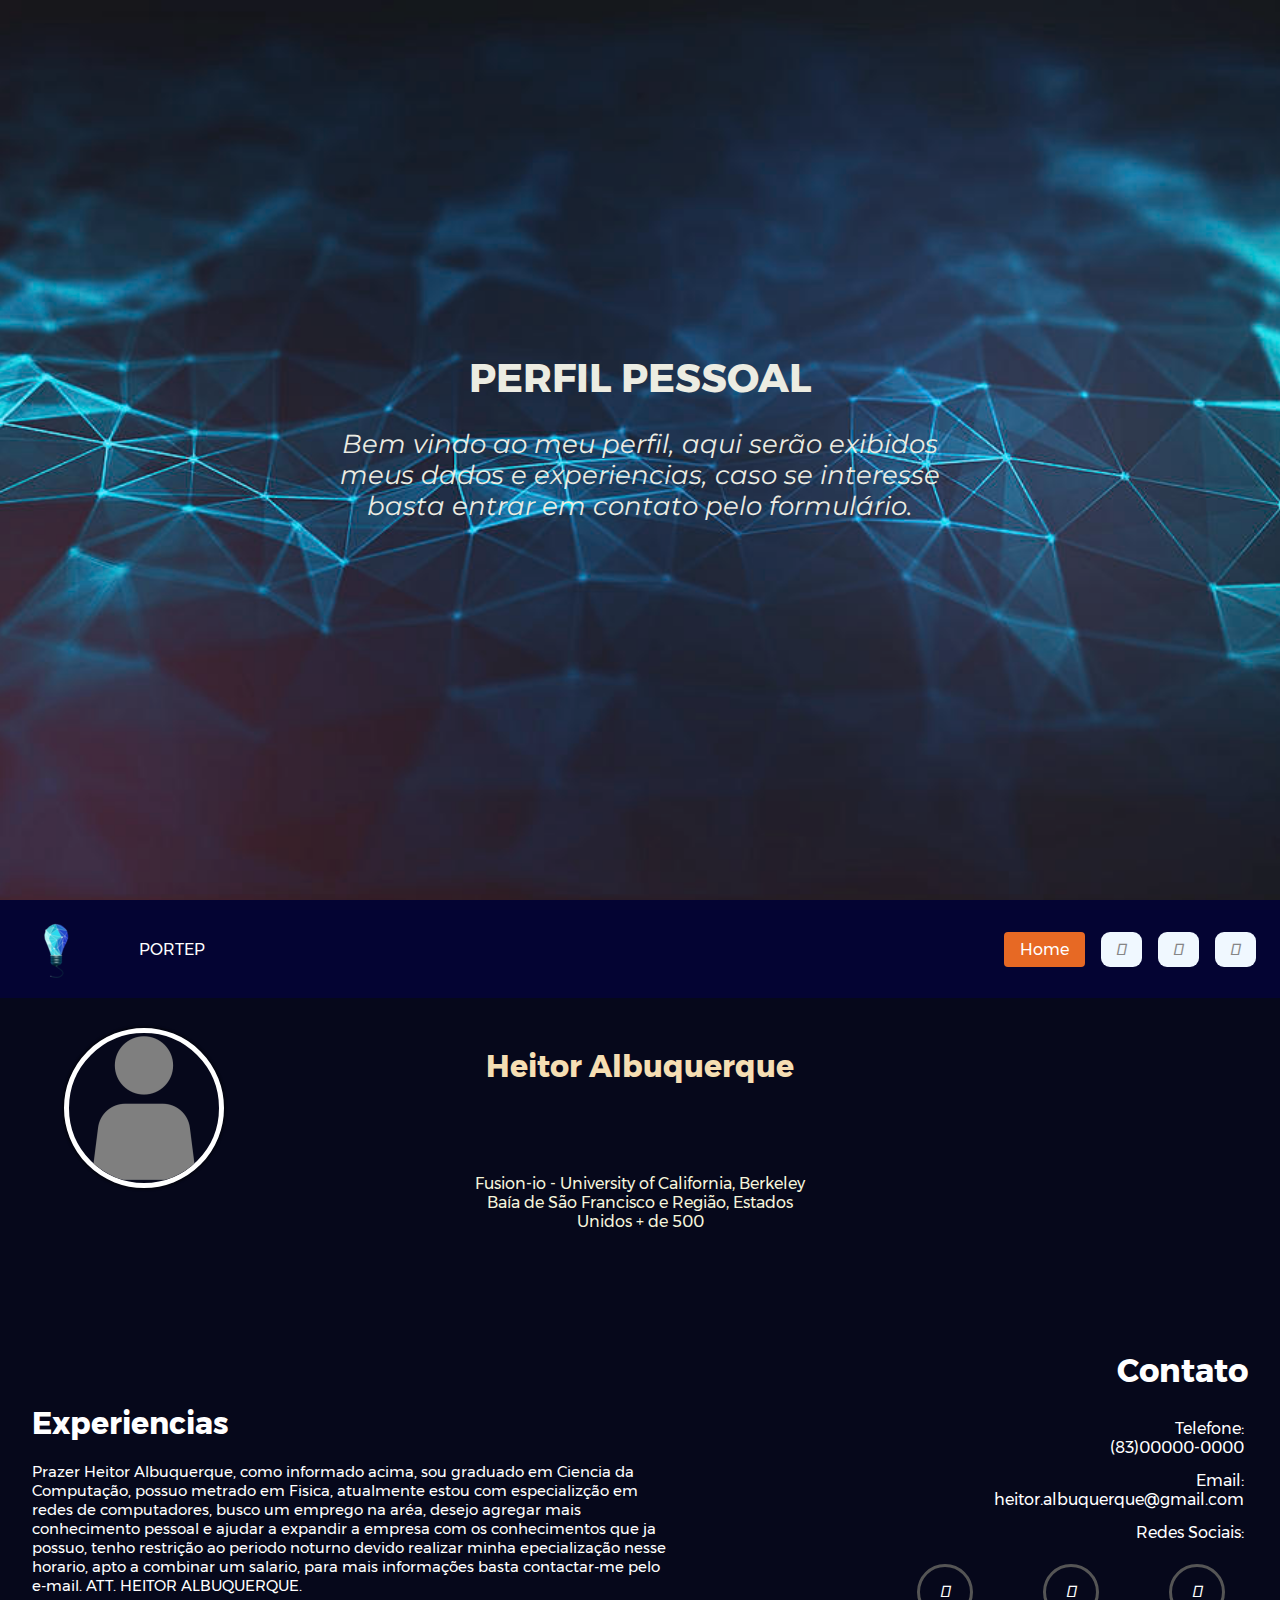
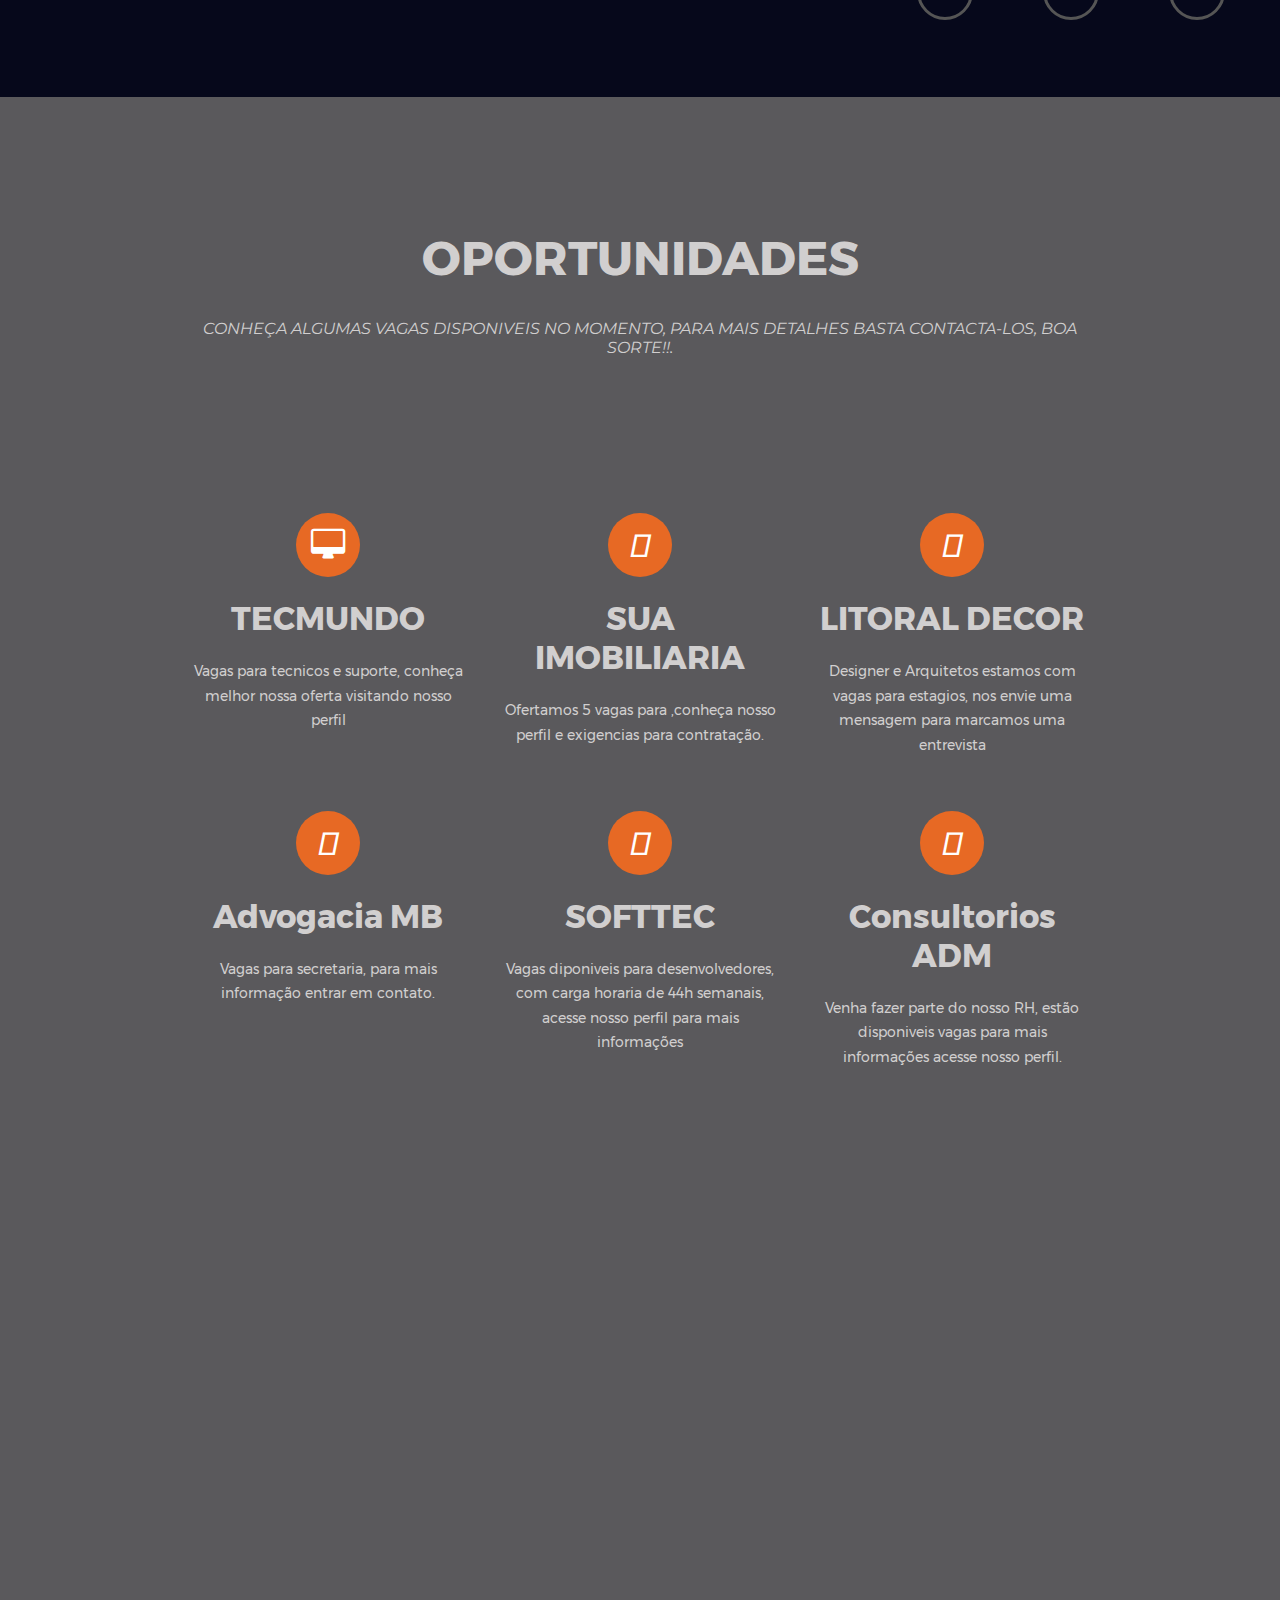
==== pages/site/index.html @ a908af40 "Add files via upload" ====
<!DOCTYPE html>
<html lang="en">
<head>
  <meta charset="UTF-8">
  <title>Document</title>
  <link href="https://fonts.googleapis.com/css?family=Montserrat" rel="stylesheet">
  <link rel="stylesheet" href="https://maxcdn.bootstrapcdn.com/font-awesome/4.7.0/css/font-awesome.min.css">
  <link rel="stylesheet" href="css/main.css">
  <link rel="stylesheet" href="https://use.fontawesome.com/releases/v5.0.10/css/all.css" integrity="sha384-+d0P83n9kaQMCwj8F4RJB66tzIwOKmrdb46+porD/OvrJ+37WqIM7UoBtwHO6Nlg" crossorigin="anonymous">

</head>
<body>
  <header>
    <div class="intro-text">
      <h1>Perfil pessoal</h1>
      <p>Bem vindo ao meu perfil, aqui serão exibidos meus dados e experiencias, caso se interesse basta entrar em contato pelo formulário.</p>
    </div>
  </header>
  <div class="container">
      <a href="#">
        <img src="img/logo_portep4.png"  alt="Logo portep" class="logo">
      </a>
      <p>PORTEP</p>
      <nav>
        <ul>
          <li><a href="#" class="active">Home</a></li>
          <li><a href="#"><i class="fas fa-envelope"></i></a></li>
          <li><a href="#"><i class="fas fa-bell"></i></a></li>
          <li><a href="#"><i class="fas fa-edit"></i></a></li>
        </ul>
      </nav>
  </div>
  <div class= "section cover">
    <img src="img/perfil.png" alt="usuario">
    <h1>Heitor Albuquerque</h1>
    <p>Fusion-io - University of California, Berkeley Baía de São Francisco e Região, Estados Unidos + de 500</p>
  </div>   
  <section class="about">
      <div class="content">
        <div id="exp">
            <h1>Experiencias</h1>
            <p>Prazer Heitor Albuquerque, como informado acima, sou graduado em Ciencia da Computação, possuo metrado em Fisica, atualmente estou com especializção em redes de computadores, busco um emprego na aréa, desejo agregar mais conhecimento pessoal e ajudar a expandir a empresa com os conhecimentos que ja possuo, tenho restrição ao periodo noturno devido realizar minha epecialização nesse horario, apto a combinar um salario, para mais informações basta contactar-me pelo e-mail.  
               ATT. HEITOR ALBUQUERQUE.
            </p>
        </div>
        <div id="contato">
            <h1>Contato</h1>
            <dl>
                <div id="tel">
                    <dt>Telefone:</dt>
                    <dd>(83)00000-0000</dd>
                </div>    
                <div id="email">
                    <dt>Email:</dt>
                    <dd>heitor.albuquerque@gmail.com</dd>
                </div>    
                <div id="redes_sociais">
                    <dt>Redes Sociais:</dt>
                    <div id="sociais">   
                        <dd> <a href="#" class="facebook"><i class="fab fa-facebook-f"></i></a></dd>
                        <dd> <a href="#" class="twitter"><i class="fab fa-twitter"></i></a></dd>
                        <dd> <a href="#" class="instagram"><i class="fab fa-instagram"></i></a></dd>
                    </div>    
                </div>
            </dl>
      </div>
    </section>
    <main>
        <section class="service-description">
        <h1>OPORTUNIDADES</h1>
        <p>CONHEÇA ALGUMAS VAGAS DISPONIVEIS NO MOMENTO, PARA MAIS DETALHES BASTA CONTACTA-LOS, BOA SORTE!!.</p>
        </section>
        <section class="service">
        <span class="circle-icon">
            <i class="fa fa-desktop" aria-hidden="true"></i>
        </span>
        <h1> <a href="#">TECMUNDO</a> </h1>
        <p>Vagas para tecnicos e suporte, conheça melhor nossa oferta visitando nosso perfil </p>
        </section>
        <section class="service">
        <span class="circle-icon">
                <i class="far fa-building"></i>
        </span>
        <h1> <a href="#">SUA IMOBILIARIA</a> </h1>
        <p>Ofertamos 5 vagas para ,conheça nosso perfil e exigencias para contratação.  </p>
        </section>
        <section class="service">
        <span class="circle-icon">
            <i class="fas fa-anchor"></i>
        </span>
        <h1> <a href="#">LITORAL DECOR</a> </h1>
        <p> Designer  e Arquitetos estamos com  vagas para estagios, nos envie uma mensagem para marcamos uma entrevista</p>
        </section>
        <section class="service">
            <span class="circle-icon">
            <i class="fas fa-balance-scale"></i>
            </span>
        <h1> <a href="#">Advogacia MB</a> </h1>
        <p>Vagas para secretaria, para mais informação entrar em contato.</p>
        </section>
        <section class="service">
        <span class="circle-icon">
            <i class="fas fa-laptop"></i>
        </span>
        <h1> <a href="#">SOFTTEC</a> </h1>
        <p>Vagas diponiveis para desenvolvedores, com carga horaria de 44h semanais, acesse nosso perfil para mais informações</p>
        </section>
        <section class="service">
        <span class="circle-icon">
            <i class="fas fa-briefcase"></i>
        </span>
        <h1> <a href="#">Consultorios ADM</a> </h1>
        <p>Venha fazer parte do nosso RH, estão disponiveis vagas para mais informações acesse nosso perfil.</p>
        </section>
    </main>
  <div class="form">
    <iframe 
    src="https://docs.google.com/forms/d/e/1FAIpQLSdARkzPZ2ng5vwSNuQqrtD2J8OjNyH-5YvxijusdMYMxgni7Q/viewform?embedded=true" 
    width="500"
    height="900"
    frameborder="0"
    marginheight="0"
    marginwidth="0">
      Loading...
    </iframe>
  </div>     
</body>
</html>
---- pages/site/css/main.css ----
@font-face {
    font-family: 'Montserrat';
    font-style: normal;
    font-weight: 400;
    src: local('Montserrat Regular'), local('Montserrat-Regular'), url(../fonts/Montserrat-Regular.ttf) format('truetype');
  }
  
  @font-face {
    font-family: 'Montserrat';
    font-style: normal;
    font-weight: 700;
    src: local('Montserrat Bold'), local('Montserrat-Bold'), url(../fonts/Montserrat-Bold.ttf) format('truetype');
  }
  
  body {
    font-family: Montserrat,"Helvetica Neue",Helvetica,Arial,sans-serif;
    margin: 0px;
  }
  
  /* Header */
  header {
    background-image: url(../img/connects.jpg);
    background-size: cover;
    background-attachment: fixed;
    background-position: center;
    height: 100vh;
    min-height: 400px;
    display: flex;
    justify-content: center;
    align-items: center;
    text-align: center;
    animation: transp 2.5s;
  }
  @keyframes transp{
    from{
      opacity: 0;
    }
    to{
      background-color: #555;
      opacity: 1;
    }
  }
  header .intro-text{
    animation: slide 2s;
  }
  @keyframes slide{
    from{
      transform: translateX(-90px);
    }
  
  }
  header .intro-text p, header .intro-text h1 {
    color: #ecece2;
  }
  
  header .intro-text h1 {
    text-transform: uppercase;
  }
  
  header .intro-text p {
    font-style: italic;
  }
  @media all and (min-width:350px){
    header .intro-text h1{
      font-size: 1.7em;
    }
    header .intro-text p{
      font-size: 1.4em;
      width: 330px;
    }
  }
  @media all and (min-width:560px){
    header .intro-text h1{
      font-size: 2em;
    }
    header .intro-text p{
      font-size: 1.3em;
      width: 400px;
    }
  }
  @media all and (min-width: 980px){
    header .intro-text h1 {
      margin: 0px;
      font-size: 2.5em;
    }
    
    header .intro-text p {
      font-size: 1.6em;
      width: 600px;
    }
  }
  /*Content*/
  
  .container{
    padding: 1rem;
    display: flex;
    justify-content: space-between;
    align-items: center;
    background: #c7c7af;
    position: sticky;
    top: 0px;
    background-color: rgb(4, 4, 51);
  }
  .container nav a.active {
    background-color: #e76924;
    color: #fff;
    border-radius: 4px;
  }
  .container ul {
      list-style-type: none;
      display: flex;
      justify-content: space-between;
  }
  .container nav  a {
    margin: 0 .5rem;
    padding: .5rem 1rem;
    text-decoration: none;
    color: #868686;
    border-radius: 9px;
    background-color: aliceblue;
  }
  .container p{
    text-align: left;
    color: white;
    margin-right: 55rem;
  }
  @media all and (min-width: 350px) {
    .container{
      flex-direction: column;
    }
    .container p{
      margin-right: 0;
    }
  }
  @media all and (min-width: 600px){
    .container{
      flex-direction: row;
    }
    .container p{
      margin-right: 10rem;
    }
  }
  @media all and (min-width:1000px){
    .container p{
      margin-right: 24rem;
    }
  }
  @media all and (min-width:1050px){
    .container p{
      padding-right: 19rem;
    }
  }
  .section {
    background-color:rgb(6, 8, 27);
    padding: 20px;
    text-align: center;
    display: grid;
    grid-gap: 30px;
    grid-template-columns: repeat(3,3fr); 
    padding: 30px 5% 40px;
    grid-auto-rows: 100px; 
  
  }
  .section h1 {
    font-size: 30px;
    color: wheat;
    justify-content: space-between; 
    align-items: initial; 
    height: 100px;
    display: block;
    grid-column-start: 2; 
    
  }
  .section p {
    color: beige;
    display: block;
    text-align: center;
    grid-column-start: 2; 
  
  }
  
  .cover img{
    border-radius: 50%;
    width: 150px;
    border: 5px solid #fff;
    box-shadow: 0px 0px 2px 2px rgba(0, 0 , 0, .4);
    font-size: 50px;
  }
  
  /*About */
  
  .about {
    display: flex;
    color: #fff;
    background-color: rgb(6, 8, 27);
  }
  .about .content {
    box-sizing: border-box;
    width: 50vw;
    padding: 2rem;
    display: flex;
  }
  .about .content #exp p{
    width: 50vw;
  }
  .about .content #contato div{
    padding: 7px 4px;   
  }
  .about .content #contato{
    padding-left: 150px;   
  }
  .about .content #contato #sociais{
    display: flex;  
  }
  .about .content #contato #sociais a{
    color: white;
    text-decoration: none;
    margin: 15px;
    border: 3px solid #555;
    border-radius: 50%;
    width: 50px;
    height: 50px; 
    display: flex;
    justify-content: center;
    align-items: center;
    text-decoration: none;
  }
  @media all and (min-width:350px){
    .about .content {
      padding: 2rem;
      width: 100%;
      flex-direction: column;
      justify-content: center;
    }
    .about .content #exp {
      text-align: center;
      align-self: center;
    }
    .about .content #contato{
      text-align: center;
      align-self: center;
      padding-left: 0;
    }
  }
  @media all and (min-width:650px){
    .about .content{
      flex-direction: row;
    }
    .about .content #exp{
      font-size: 15px;
      width: 48%;
    }
  }
  @media all and (min-width: 960px){
    .about .content{
      justify-content: center;
    }
    .about .content #contato div{
      text-align: right;  
    }
    .about .content #contato h1{
      text-align: right;
    }
    .about .content #exp{
      width: 70%;
      text-align: left;
    }
    .about .content #exp h1{
      text-align: left;
    }
  }
  /* Main */
  
  main {
    color: rgb(209, 207, 207);
    background-color: rgb(90, 89, 92);
    padding: 100px 15%;
    display: grid;
    grid-template-columns: repeat(3, 1fr);
    row-gap: 40px;
    column-gap: 40px;
    text-align: center;
  }
   
  main .service-description {
    grid-column: 1 / 4;
    margin-bottom: 100px;
  }
  
  main .service .circle-icon {
    background-color: #e76924;
    color: #fff;
    width: 4em;
    height: 4em;
    display: flex;
    justify-content: center;
    align-items: center;
    border-radius: 50%;
    margin: auto;
  }
  
  main .service .circle-icon:hover{
    animation: crescer 1.5s
  }
  @keyframes crescer{
    50%{
      transform: scale(1.3);
    }
    100%{
      transform: scale(1.0);
    }
  }
  
  main .service .circle-icon .fa {
    font-size: 2em  ;
  }
  main .service .circle-icon .far { 
    font-size: 2em;
  }
  main .service .circle-icon .fas { 
    font-size: 2em;
  }
  
  main .service-description  h1 {
    font-size: 3em;
  }
  
  main .service-description  p {
    color: rgb(209, 207, 207);
    font-style: italic;
  
  }
  main .service p {
    color: rgb(209, 207, 207);
    font-size: 14px;
    line-height: 1.75;
  } 
  main a{
    color: rgb(209, 207, 207);
    text-decoration: none;
  }
  main a:hover{
    color: rgb(43, 42, 42);
    text-decoration: underline;
  }
 
  /* form */
  
  .form{
    display: flex;
    justify-content: center;
    background-color: rgb(90, 89, 92);
  }
  @media all and (min-width:350px){
    .form iframe{
      width: 480px;
    }
  }
  @media all and (min-width:750px){
    .form iframe{
      width: 500px;
    }
  }
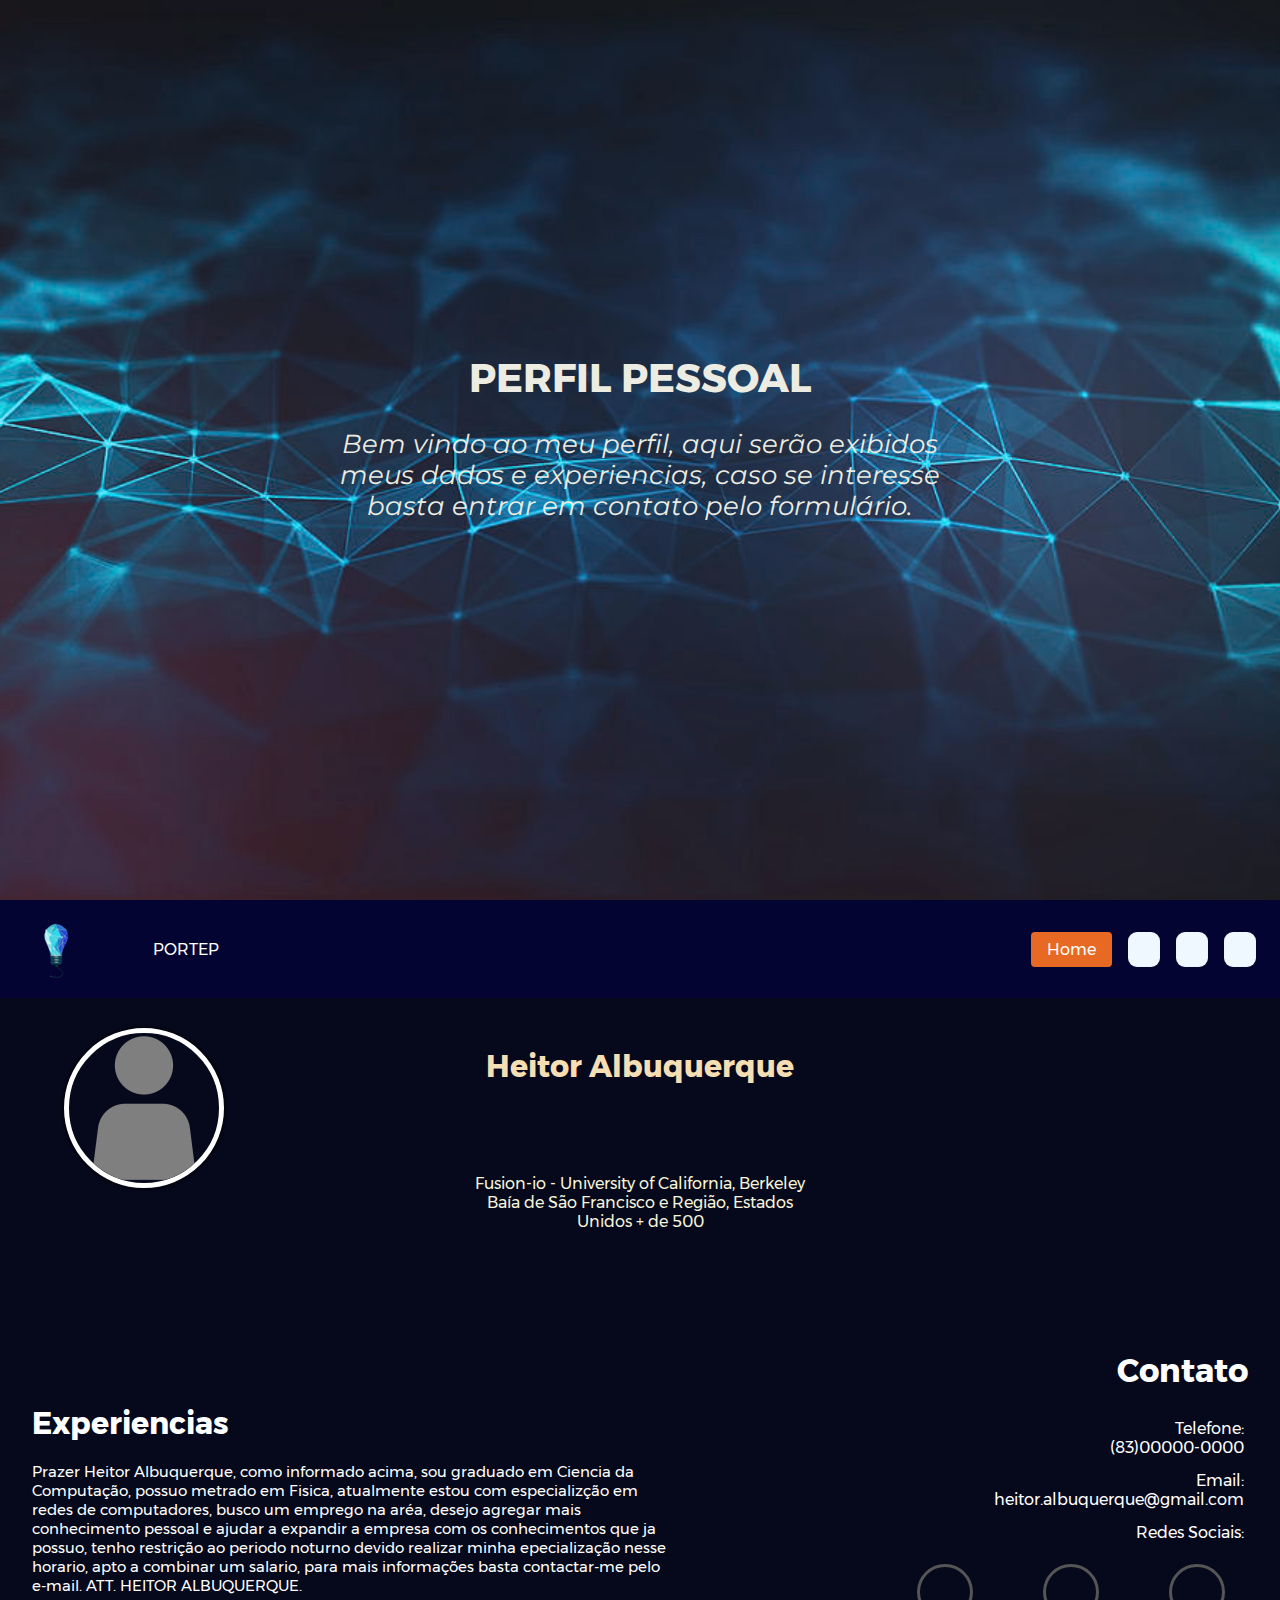
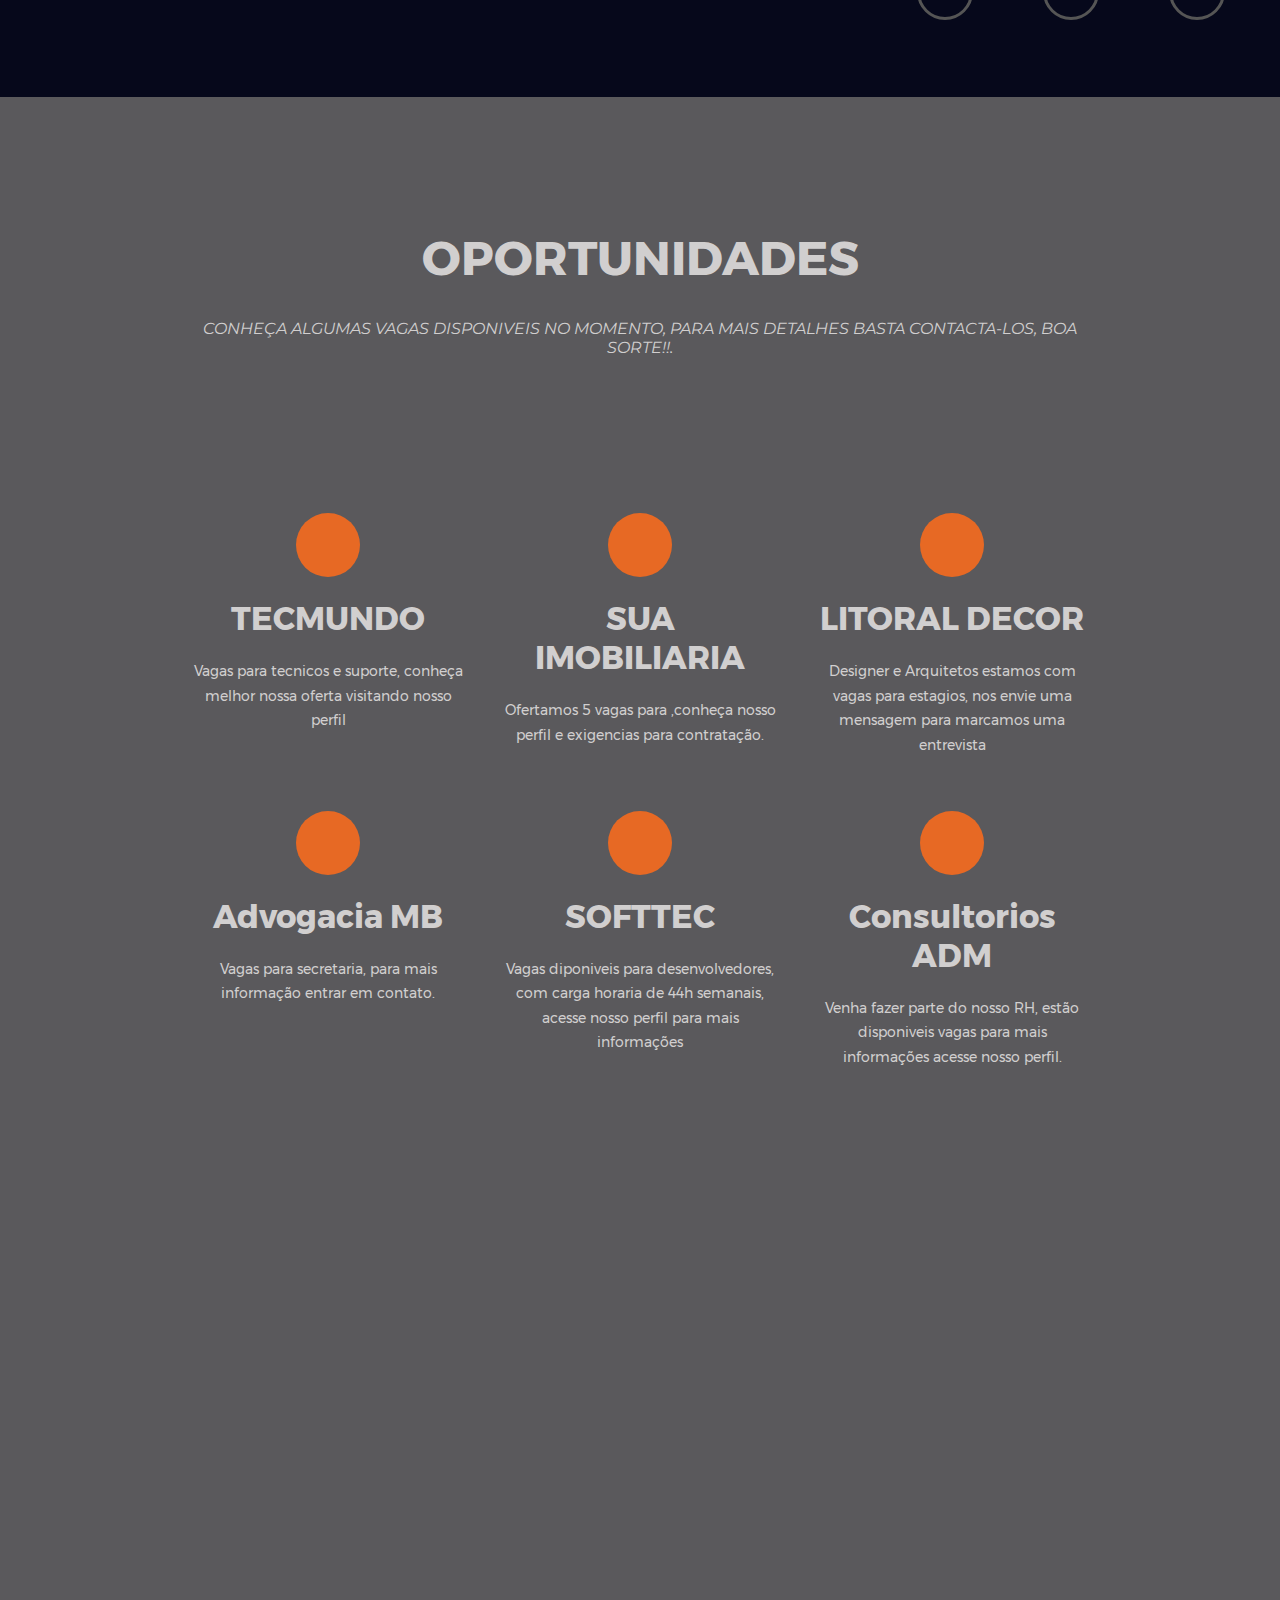
==== commit 52cb61c4: "Update index.html" ====
--- a/pages/site/index.html
+++ b/pages/site/index.html
@@ -3,8 +3,8 @@
 <head>
   <meta charset="UTF-8">
   <title>Document</title>
+  <meta name="viewport" content="width=device-width, initial-scale=1.0">
   <link href="https://fonts.googleapis.com/css?family=Montserrat" rel="stylesheet">
-  <link rel="stylesheet" href="https://maxcdn.bootstrapcdn.com/font-awesome/4.7.0/css/font-awesome.min.css">
   <link rel="stylesheet" href="css/main.css">
   <link rel="stylesheet" href="https://use.fontawesome.com/releases/v5.0.10/css/all.css" integrity="sha384-+d0P83n9kaQMCwj8F4RJB66tzIwOKmrdb46+porD/OvrJ+37WqIM7UoBtwHO6Nlg" crossorigin="anonymous">
 
